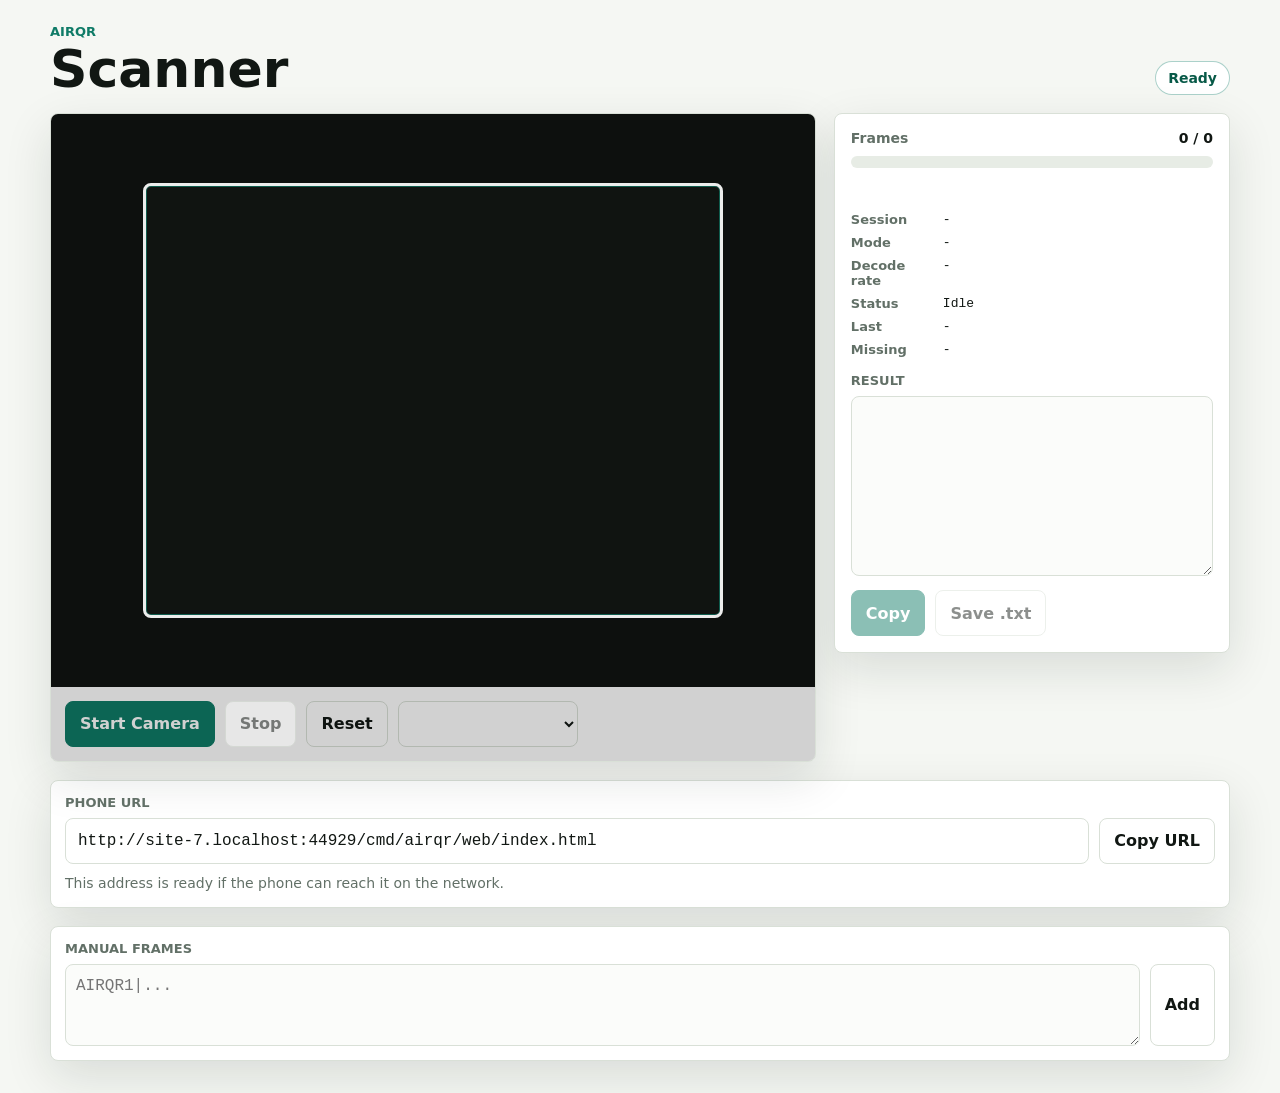
==== cmd/airqr/web/index.html @ cffbd346 "AirQR" ====
<!doctype html>
<html lang="en">
  <head>
    <meta charset="utf-8">
    <meta name="viewport" content="width=device-width, initial-scale=1, viewport-fit=cover">
    <meta name="theme-color" content="#0b0d0c">
    <meta name="mobile-web-app-capable" content="yes">
    <meta name="apple-mobile-web-app-capable" content="yes">
    <meta name="apple-mobile-web-app-status-bar-style" content="black-translucent">
    <meta name="apple-mobile-web-app-title" content="AirQR">
    <title>AirQR Scanner</title>
    <link rel="stylesheet" href="styles.css">
    <link rel="manifest" href="manifest.webmanifest">
    <link rel="apple-touch-icon" href="icons/icon-180.png">
  </head>
  <body>
    <main class="shell">
      <header class="topbar">
        <div>
          <p class="eyebrow">AirQR</p>
          <h1>Scanner</h1>
        </div>
        <div class="status-pill" id="supportStatus">Checking scanner</div>
      </header>

      <section class="scanner-grid">
        <div class="camera-panel">
          <div class="video-wrap">
            <video id="video" playsinline muted></video>
            <div class="scan-frame" aria-hidden="true"></div>
            <canvas id="canvas" hidden></canvas>
          </div>
          <div class="controls">
            <button id="startButton" type="button">Start Camera</button>
            <button id="stopButton" type="button" disabled>Stop</button>
            <button id="resetButton" type="button">Reset</button>
            <select id="cameraSelect" aria-label="Camera"></select>
          </div>
        </div>

        <aside class="transfer-panel">
          <div class="metric-row">
            <span>Frames</span>
            <strong id="frameCount">0 / 0</strong>
          </div>
          <div class="progress" aria-hidden="true">
            <div id="progressBar"></div>
          </div>
          <div id="frameDots" class="frame-dots" aria-hidden="true"></div>

          <dl class="details">
            <div>
              <dt>Session</dt>
              <dd id="sessionValue">-</dd>
            </div>
            <div>
              <dt>Mode</dt>
              <dd id="modeValue">-</dd>
            </div>
            <div>
              <dt>Decode rate</dt>
              <dd id="rateValue">-</dd>
            </div>
            <div>
              <dt>Status</dt>
              <dd id="statusText">Idle</dd>
            </div>
            <div>
              <dt>Last</dt>
              <dd id="lastFrameValue">-</dd>
            </div>
            <div>
              <dt>Missing</dt>
              <dd id="missingValue">-</dd>
            </div>
          </dl>

          <label class="result-label" for="resultText">Result</label>
          <textarea id="resultText" spellcheck="false" readonly></textarea>
          <div class="result-actions">
            <button id="copyButton" type="button" disabled>Copy</button>
            <button id="saveButton" type="button" disabled>Save .txt</button>
          </div>
        </aside>
      </section>

      <section class="phone-panel">
        <div>
          <label for="accessUrl">Phone URL</label>
          <input id="accessUrl" type="text" readonly>
        </div>
        <button id="copyUrlButton" type="button">Copy URL</button>
        <p id="networkHint">Localhost is ready for desktop testing.</p>
      </section>

      <section class="manual-panel">
        <label for="manualFrames">Manual frames</label>
        <div class="manual-row">
          <textarea id="manualFrames" spellcheck="false" placeholder="AIRQR1|..."></textarea>
          <button id="addManualButton" type="button">Add</button>
        </div>
      </section>
    </main>

    <script src="vendor/jsqr/jsQR.js"></script>
    <script src="vendor/pako/pako_inflate.min.js"></script>
    <script src="app.js" defer></script>
  </body>
</html>
---- cmd/airqr/web/styles.css ----
:root {
  color-scheme: light;
  --bg: #f5f7f3;
  --panel: #ffffff;
  --ink: #111713;
  --muted: #627067;
  --line: #d9e0d7;
  --accent: #0f7b67;
  --accent-strong: #075947;
  --amber: #c27a09;
  --bad: #b3261e;
  --shadow: 0 16px 48px rgba(19, 31, 24, 0.12);
}

html {
  -webkit-text-size-adjust: 100%;
}

* {
  box-sizing: border-box;
}

body {
  margin: 0;
  min-height: 100svh;
  background: var(--bg);
  color: var(--ink);
  font-family: Inter, ui-sans-serif, system-ui, -apple-system, BlinkMacSystemFont, "Segoe UI", sans-serif;
  padding:
    env(safe-area-inset-top)
    env(safe-area-inset-right)
    env(safe-area-inset-bottom)
    env(safe-area-inset-left);
  overscroll-behavior-y: contain;
}

button,
select,
textarea,
input {
  font: inherit;
}

button,
select,
input {
  min-height: 46px;
  border: 1px solid var(--line);
  border-radius: 8px;
  background: #ffffff;
  color: var(--ink);
  font-size: 16px;
}

button {
  padding: 0 14px;
  font-weight: 700;
  cursor: pointer;
}

button:disabled {
  cursor: not-allowed;
  opacity: 0.48;
}

button:not(:disabled):hover {
  border-color: var(--accent);
}

button#startButton,
button#copyButton {
  background: var(--accent);
  border-color: var(--accent);
  color: #ffffff;
}

button#startButton:not(:disabled):hover,
button#copyButton:not(:disabled):hover {
  background: var(--accent-strong);
}

select {
  padding: 0 12px;
  min-width: 180px;
}

input {
  width: 100%;
  min-width: 0;
  padding: 0 12px;
  font-family: ui-monospace, SFMono-Regular, Menlo, Consolas, monospace;
}

.shell {
  width: min(1180px, calc(100vw - 32px));
  margin: 0 auto;
  padding: 24px 0 32px;
}

.topbar {
  display: flex;
  align-items: end;
  justify-content: space-between;
  gap: 16px;
  margin-bottom: 18px;
}

.eyebrow {
  margin: 0 0 4px;
  color: var(--accent);
  font-size: 13px;
  font-weight: 800;
  letter-spacing: 0;
  text-transform: uppercase;
}

h1 {
  margin: 0;
  font-size: 52px;
  line-height: 1;
  letter-spacing: 0;
}

.status-pill {
  max-width: 45vw;
  padding: 8px 12px;
  border: 1px solid var(--line);
  border-radius: 999px;
  background: #ffffff;
  color: var(--muted);
  font-size: 14px;
  font-weight: 700;
  overflow-wrap: anywhere;
}

.status-pill.ready {
  color: var(--accent-strong);
  border-color: rgba(15, 123, 103, 0.35);
}

.status-pill.warn {
  color: var(--amber);
  border-color: rgba(194, 122, 9, 0.35);
}

.scanner-grid {
  display: grid;
  grid-template-columns: minmax(0, 1.45fr) minmax(340px, 0.75fr);
  gap: 18px;
  align-items: start;
}

.camera-panel,
.transfer-panel,
.phone-panel,
.manual-panel {
  background: var(--panel);
  border: 1px solid var(--line);
  border-radius: 8px;
  box-shadow: var(--shadow);
}

.camera-panel {
  overflow: hidden;
}

.video-wrap {
  position: relative;
  aspect-ratio: 4 / 3;
  min-height: 320px;
  max-height: 650px;
  background: #101411;
}

video {
  width: 100%;
  height: 100%;
  object-fit: cover;
  display: block;
}

.scan-frame {
  position: absolute;
  inset: 12%;
  border: 3px solid rgba(255, 255, 255, 0.92);
  border-radius: 8px;
  box-shadow:
    0 0 0 999px rgba(0, 0, 0, 0.18),
    inset 0 0 0 1px rgba(15, 123, 103, 0.7);
  pointer-events: none;
}

.controls,
.result-actions {
  display: flex;
  flex-wrap: wrap;
  gap: 10px;
  padding: 14px;
}

.transfer-panel {
  padding: 16px;
}

.metric-row {
  display: flex;
  justify-content: space-between;
  gap: 12px;
  color: var(--muted);
  font-size: 14px;
  font-weight: 700;
}

.metric-row strong {
  color: var(--ink);
}

.progress {
  height: 12px;
  margin: 10px 0 12px;
  background: #e7ece5;
  border-radius: 999px;
  overflow: hidden;
}

#progressBar {
  width: 0;
  height: 100%;
  background: var(--accent);
  transition: width 120ms ease;
}

.frame-dots {
  display: grid;
  grid-template-columns: repeat(auto-fill, minmax(10px, 1fr));
  gap: 5px;
  min-height: 16px;
  margin-bottom: 16px;
}

.frame-dots span {
  height: 10px;
  border-radius: 3px;
  background: #dfe6dc;
}

.frame-dots span.seen {
  background: var(--accent);
}

.details {
  display: grid;
  gap: 8px;
  margin: 0 0 16px;
}

.details div {
  display: grid;
  grid-template-columns: 80px minmax(0, 1fr);
  gap: 12px;
}

dt {
  color: var(--muted);
  font-size: 13px;
  font-weight: 800;
}

dd {
  margin: 0;
  min-width: 0;
  overflow-wrap: anywhere;
  font-family: ui-monospace, SFMono-Regular, Menlo, Consolas, monospace;
  font-size: 13px;
}

.result-label,
.phone-panel label,
.manual-panel label {
  display: block;
  margin-bottom: 8px;
  color: var(--muted);
  font-size: 13px;
  font-weight: 800;
  text-transform: uppercase;
}

textarea {
  width: 100%;
  resize: vertical;
  border: 1px solid var(--line);
  border-radius: 8px;
  background: #fbfcfa;
  color: var(--ink);
  font-family: ui-monospace, SFMono-Regular, Menlo, Consolas, monospace;
  font-size: 16px;
  line-height: 1.45;
}

#resultText {
  min-height: 180px;
  padding: 12px;
}

.result-actions {
  padding: 10px 0 0;
}

.manual-panel {
  margin-top: 18px;
  padding: 14px;
}

.phone-panel {
  display: grid;
  grid-template-columns: minmax(0, 1fr) auto;
  gap: 10px;
  align-items: end;
  margin-top: 18px;
  padding: 14px;
}

.phone-panel p {
  grid-column: 1 / -1;
  margin: 0;
  color: var(--muted);
  font-size: 14px;
  line-height: 1.35;
}

.manual-row {
  display: grid;
  grid-template-columns: minmax(0, 1fr) auto;
  gap: 10px;
}

#manualFrames {
  min-height: 82px;
  padding: 10px;
}

@media (max-width: 880px) {
  .shell {
    width: min(100vw - 20px, 680px);
    padding-top: 12px;
    padding-bottom: 20px;
  }

  .topbar {
    align-items: start;
    flex-direction: column;
    gap: 10px;
    margin-bottom: 12px;
  }

  h1 {
    font-size: 40px;
  }

  .status-pill {
    max-width: 100%;
  }

  .scanner-grid {
    grid-template-columns: 1fr;
  }

  .video-wrap {
    min-height: auto;
    aspect-ratio: 3 / 4;
    max-height: 56svh;
  }

  .scan-frame {
    inset: 5%;
    border-width: 2px;
  }

  .controls,
  .result-actions {
    display: grid;
    grid-template-columns: repeat(2, minmax(0, 1fr));
    padding: 12px;
  }

  .controls select {
    grid-column: 1 / -1;
    width: 100%;
  }

  .transfer-panel {
    padding: 14px;
  }

  .details div {
    grid-template-columns: 68px minmax(0, 1fr);
  }

  #resultText {
    min-height: 160px;
  }

  .phone-panel,
  .manual-row {
    grid-template-columns: 1fr;
  }

  .phone-panel button {
    width: 100%;
  }

  select,
  button {
    flex: 1 1 130px;
  }
}
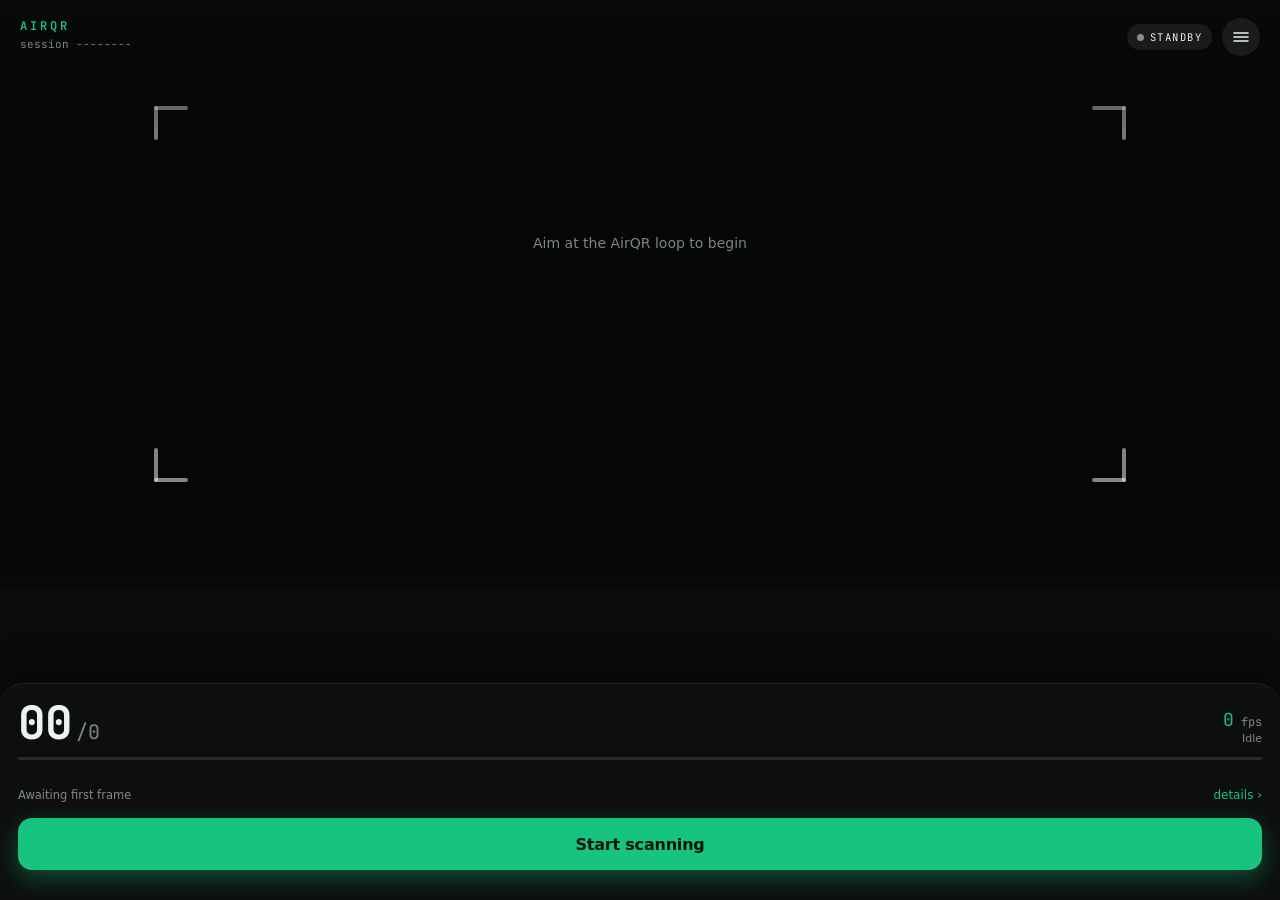
==== commit b80959de: "Redesign scanner receiver UI to the "Signal" spec Reskin the PWA receiver into the dark, instrument-" ====
--- a/cmd/airqr/web/index.html
+++ b/cmd/airqr/web/index.html
@@ -2,104 +2,173 @@
 <html lang="en">
   <head>
     <meta charset="utf-8">
-    <meta name="viewport" content="width=device-width, initial-scale=1, viewport-fit=cover">
-    <meta name="theme-color" content="#0b0d0c">
+    <meta name="viewport" content="width=device-width, initial-scale=1, maximum-scale=1, viewport-fit=cover">
+    <meta name="theme-color" content="#0a0c0b">
     <meta name="mobile-web-app-capable" content="yes">
     <meta name="apple-mobile-web-app-capable" content="yes">
     <meta name="apple-mobile-web-app-status-bar-style" content="black-translucent">
     <meta name="apple-mobile-web-app-title" content="AirQR">
     <title>AirQR Scanner</title>
+    <link rel="preconnect" href="https://fonts.googleapis.com">
+    <link rel="preconnect" href="https://fonts.gstatic.com" crossorigin>
+    <link rel="stylesheet" href="https://fonts.googleapis.com/css2?family=JetBrains+Mono:wght@400;600;700&display=swap">
     <link rel="stylesheet" href="styles.css">
     <link rel="manifest" href="manifest.webmanifest">
     <link rel="apple-touch-icon" href="icons/icon-180.png">
   </head>
   <body>
-    <main class="shell">
-      <header class="topbar">
-        <div>
-          <p class="eyebrow">AirQR</p>
-          <h1>Scanner</h1>
+    <main id="app" class="signal" data-phase="idle">
+      <!-- Camera viewport: full-bleed live feed with scanning reticle -->
+      <div class="viewport">
+        <video id="video" playsinline muted></video>
+        <canvas id="canvas" hidden></canvas>
+        <div class="reticle" aria-hidden="true">
+          <span class="tl"></span>
+          <span class="tr"></span>
+          <span class="bl"></span>
+          <span class="br"></span>
         </div>
-        <div class="status-pill" id="supportStatus">Checking scanner</div>
+        <div class="scan-sheen" aria-hidden="true"></div>
+        <div class="vp-fade vp-fade--top" aria-hidden="true"></div>
+        <div class="vp-fade vp-fade--bottom" aria-hidden="true"></div>
+        <p class="aim-hint">Aim at the AirQR loop to begin</p>
+      </div>
+
+      <!-- Header overlaid on the camera -->
+      <header class="hud-header">
+        <div class="brand">
+          <div class="wordmark">AIRQR</div>
+          <div class="session">session <span id="sessionValue">--------</span></div>
+        </div>
+        <div class="header-right">
+          <div class="status-pill" id="phasePill">
+            <span class="dot" aria-hidden="true"></span>
+            <span class="pill-label" id="phaseLabel">STANDBY</span>
+          </div>
+          <button id="menuButton" class="icon-btn" type="button" aria-label="Settings">
+            <svg width="20" height="20" viewBox="0 0 20 20" fill="none" stroke="#eef2f0" stroke-width="1.6" stroke-linecap="round">
+              <path d="M3 6h14M3 10h14M3 14h14" />
+            </svg>
+          </button>
+        </div>
       </header>
 
-      <section class="scanner-grid">
-        <div class="camera-panel">
-          <div class="video-wrap">
-            <video id="video" playsinline muted></video>
-            <div class="scan-frame" aria-hidden="true"></div>
-            <canvas id="canvas" hidden></canvas>
+      <!-- Docked HUD: capture progress -->
+      <section class="hud">
+        <div class="hud-top">
+          <div class="counter">
+            <span class="count" id="frameCount">00</span>
+            <span class="total">/<span id="frameTotal">0</span></span>
           </div>
-          <div class="controls">
-            <button id="startButton" type="button">Start Camera</button>
-            <button id="stopButton" type="button" disabled>Stop</button>
-            <button id="resetButton" type="button">Reset</button>
-            <select id="cameraSelect" aria-label="Camera"></select>
+          <div class="rate-block">
+            <div class="rate"><span id="rateValue">0</span><span class="fps"> fps</span></div>
+            <div class="rate-status" id="statusText">Idle</div>
           </div>
         </div>
 
-        <aside class="transfer-panel">
-          <div class="metric-row">
-            <span>Frames</span>
-            <strong id="frameCount">0 / 0</strong>
-          </div>
-          <div class="progress" aria-hidden="true">
-            <div id="progressBar"></div>
-          </div>
-          <div id="frameDots" class="frame-dots" aria-hidden="true"></div>
+        <div class="progress" aria-hidden="true">
+          <div id="progressBar"></div>
+        </div>
 
-          <dl class="details">
-            <div>
-              <dt>Session</dt>
-              <dd id="sessionValue">-</dd>
+        <div id="frameDots" class="frame-grid" aria-hidden="true"></div>
+
+        <div class="missing-line">
+          <span id="remainingText">Awaiting first frame</span>
+          <button id="detailsButton" class="link-btn" type="button">details ›</button>
+        </div>
+
+        <div class="primary-slot">
+          <button id="startButton" class="btn-primary" type="button">Start scanning</button>
+          <button id="stopButton" class="btn-ghost" type="button" disabled>Pause</button>
+        </div>
+      </section>
+
+      <!-- Result sheet (Complete state) -->
+      <div id="resultSheet" class="sheet-backdrop sheet-backdrop--solid" hidden>
+        <div class="sheet sheet--result">
+          <div class="result-head">
+            <div class="check-circle" aria-hidden="true">
+              <svg width="18" height="18" viewBox="0 0 18 18" fill="none" stroke="#06140d" stroke-width="2.4" stroke-linecap="round" stroke-linejoin="round">
+                <path d="M3.5 9.5l3.5 3.5 7-8" />
+              </svg>
             </div>
             <div>
-              <dt>Mode</dt>
-              <dd id="modeValue">-</dd>
+              <div class="sheet-title">Transfer complete</div>
+              <div class="result-sub" id="resultSubtitle">— frames · gzip / jsQR</div>
             </div>
-            <div>
-              <dt>Decode rate</dt>
-              <dd id="rateValue">-</dd>
+          </div>
+          <div class="result-box">
+            <textarea id="resultText" spellcheck="false" readonly></textarea>
+          </div>
+          <div class="result-actions">
+            <button id="copyButton" class="btn-primary" type="button" disabled>Copy text</button>
+            <button id="saveButton" class="btn-ghost" type="button" disabled>Save .txt</button>
+          </div>
+          <button id="scanAnotherButton" class="link-btn link-btn--muted link-btn--block" type="button">Scan another transfer</button>
+        </div>
+      </div>
+
+      <!-- Settings sheet -->
+      <div id="settingsSheet" class="sheet-backdrop" hidden>
+        <div class="sheet">
+          <div class="grab-handle" aria-hidden="true"></div>
+          <div class="sheet-bar">
+            <span class="sheet-title">Settings</span>
+            <button class="icon-btn icon-btn--sm sheet-close" type="button" aria-label="Close">
+              <svg width="14" height="14" viewBox="0 0 14 14" fill="none" stroke="rgba(225,235,231,0.55)" stroke-width="1.8" stroke-linecap="round"><path d="M3 3l8 8M11 3l-8 8" /></svg>
+            </button>
+          </div>
+
+          <div class="field">
+            <div class="field-label">Camera</div>
+            <select id="cameraSelect" class="field-row" aria-label="Camera"></select>
+          </div>
+
+          <div class="field">
+            <div class="field-label">Phone URL</div>
+            <div class="field-row field-row--split">
+              <input id="accessUrl" type="text" readonly>
+              <button id="copyUrlButton" class="link-btn" type="button">Copy</button>
             </div>
-            <div>
-              <dt>Status</dt>
-              <dd id="statusText">Idle</dd>
-            </div>
-            <div>
-              <dt>Last</dt>
-              <dd id="lastFrameValue">-</dd>
-            </div>
-            <div>
-              <dt>Missing</dt>
-              <dd id="missingValue">-</dd>
-            </div>
+            <p id="networkHint" class="field-hint">Localhost is ready for desktop testing.</p>
+          </div>
+
+          <div class="field">
+            <div class="field-label">Manual frames</div>
+            <textarea id="manualFrames" class="field-area" spellcheck="false" placeholder="AIRQR1|…"></textarea>
+            <button id="addManualButton" class="btn-ghost btn-ghost--sm" type="button">Add frames</button>
+          </div>
+
+          <button id="resetButton" class="btn-ghost btn-ghost--full" type="button">Reset session</button>
+        </div>
+      </div>
+
+      <!-- Details sheet -->
+      <div id="detailsSheet" class="sheet-backdrop" hidden>
+        <div class="sheet">
+          <div class="grab-handle" aria-hidden="true"></div>
+          <div class="sheet-bar">
+            <span class="sheet-title">Transfer detail</span>
+            <button class="icon-btn icon-btn--sm sheet-close" type="button" aria-label="Close">
+              <svg width="14" height="14" viewBox="0 0 14 14" fill="none" stroke="rgba(225,235,231,0.55)" stroke-width="1.8" stroke-linecap="round"><path d="M3 3l8 8M11 3l-8 8" /></svg>
+            </button>
+          </div>
+          <dl class="stat-list">
+            <div class="stat-row"><dt>Session</dt><dd id="detailSession">—</dd></div>
+            <div class="stat-row"><dt>Mode</dt><dd id="modeValue">—</dd></div>
+            <div class="stat-row"><dt>Decode rate</dt><dd id="detailRate">—</dd></div>
+            <div class="stat-row"><dt>Status</dt><dd id="detailStatus">—</dd></div>
+            <div class="stat-row"><dt>Last frame</dt><dd id="lastFrameValue">—</dd></div>
           </dl>
+          <div class="field" style="margin-top:14px">
+            <div class="field-label">Missing</div>
+            <div id="missingValue" class="missing-block">—</div>
+          </div>
+        </div>
+      </div>
 
-          <label class="result-label" for="resultText">Result</label>
-          <textarea id="resultText" spellcheck="false" readonly></textarea>
-          <div class="result-actions">
-            <button id="copyButton" type="button" disabled>Copy</button>
-            <button id="saveButton" type="button" disabled>Save .txt</button>
-          </div>
-        </aside>
-      </section>
-
-      <section class="phone-panel">
-        <div>
-          <label for="accessUrl">Phone URL</label>
-          <input id="accessUrl" type="text" readonly>
-        </div>
-        <button id="copyUrlButton" type="button">Copy URL</button>
-        <p id="networkHint">Localhost is ready for desktop testing.</p>
-      </section>
-
-      <section class="manual-panel">
-        <label for="manualFrames">Manual frames</label>
-        <div class="manual-row">
-          <textarea id="manualFrames" spellcheck="false" placeholder="AIRQR1|..."></textarea>
-          <button id="addManualButton" type="button">Add</button>
-        </div>
-      </section>
+      <!-- Kept for the decode pipeline; not shown in the Signal UI. -->
+      <div id="supportStatus" class="sr-only">Checking scanner</div>
     </main>
 
     <script src="vendor/jsqr/jsQR.js"></script>
--- a/cmd/airqr/web/styles.css
+++ b/cmd/airqr/web/styles.css
@@ -1,175 +1,80 @@
 :root {
-  color-scheme: light;
-  --bg: #f5f7f3;
-  --panel: #ffffff;
-  --ink: #111713;
-  --muted: #627067;
-  --line: #d9e0d7;
-  --accent: #0f7b67;
-  --accent-strong: #075947;
-  --amber: #c27a09;
-  --bad: #b3261e;
-  --shadow: 0 16px 48px rgba(19, 31, 24, 0.12);
+  color-scheme: dark;
+  --bg: #0a0c0b;
+  --hud: #0d0f0e;
+  --sheet: #0e1110;
+  --result-bg: #070908;
+  --accent: #16c47f;
+  --accent-dim: rgba(22, 196, 127, 0.25);
+  --on-accent: #06140d;
+  --text: #eef2f0;
+  --muted: rgba(225, 235, 231, 0.55);
+  --faint: rgba(225, 235, 231, 0.22);
+  --cell-empty: rgba(255, 255, 255, 0.05);
+  --glass: rgba(255, 255, 255, 0.08);
+  --mono: "JetBrains Mono", ui-monospace, "SF Mono", monospace;
+  --sans: -apple-system, system-ui, "Segoe UI", sans-serif;
+}
+
+* {
+  box-sizing: border-box;
 }
 
 html {
   -webkit-text-size-adjust: 100%;
 }
 
-* {
-  box-sizing: border-box;
-}
-
 body {
   margin: 0;
-  min-height: 100svh;
   background: var(--bg);
-  color: var(--ink);
-  font-family: Inter, ui-sans-serif, system-ui, -apple-system, BlinkMacSystemFont, "Segoe UI", sans-serif;
-  padding:
-    env(safe-area-inset-top)
-    env(safe-area-inset-right)
-    env(safe-area-inset-bottom)
-    env(safe-area-inset-left);
-  overscroll-behavior-y: contain;
-}
-
-button,
-select,
-textarea,
-input {
+  color: var(--text);
+  font-family: var(--sans);
+  overscroll-behavior: none;
+}
+
+.sr-only {
+  position: absolute;
+  width: 1px;
+  height: 1px;
+  margin: -1px;
+  padding: 0;
+  border: 0;
+  overflow: hidden;
+  clip: rect(0 0 0 0);
+  white-space: nowrap;
+}
+
+button {
   font: inherit;
-}
-
-button,
-select,
-input {
-  min-height: 46px;
-  border: 1px solid var(--line);
-  border-radius: 8px;
-  background: #ffffff;
-  color: var(--ink);
-  font-size: 16px;
-}
-
-button {
-  padding: 0 14px;
-  font-weight: 700;
   cursor: pointer;
 }
 
 button:disabled {
   cursor: not-allowed;
-  opacity: 0.48;
-}
-
-button:not(:disabled):hover {
-  border-color: var(--accent);
-}
-
-button#startButton,
-button#copyButton {
-  background: var(--accent);
-  border-color: var(--accent);
-  color: #ffffff;
-}
-
-button#startButton:not(:disabled):hover,
-button#copyButton:not(:disabled):hover {
-  background: var(--accent-strong);
-}
-
-select {
-  padding: 0 12px;
-  min-width: 180px;
-}
-
-input {
-  width: 100%;
-  min-width: 0;
-  padding: 0 12px;
-  font-family: ui-monospace, SFMono-Regular, Menlo, Consolas, monospace;
-}
-
-.shell {
-  width: min(1180px, calc(100vw - 32px));
-  margin: 0 auto;
-  padding: 24px 0 32px;
-}
-
-.topbar {
-  display: flex;
-  align-items: end;
-  justify-content: space-between;
-  gap: 16px;
-  margin-bottom: 18px;
-}
-
-.eyebrow {
-  margin: 0 0 4px;
-  color: var(--accent);
-  font-size: 13px;
-  font-weight: 800;
-  letter-spacing: 0;
-  text-transform: uppercase;
-}
-
-h1 {
-  margin: 0;
-  font-size: 52px;
-  line-height: 1;
-  letter-spacing: 0;
-}
-
-.status-pill {
-  max-width: 45vw;
-  padding: 8px 12px;
-  border: 1px solid var(--line);
-  border-radius: 999px;
-  background: #ffffff;
-  color: var(--muted);
-  font-size: 14px;
-  font-weight: 700;
-  overflow-wrap: anywhere;
-}
-
-.status-pill.ready {
-  color: var(--accent-strong);
-  border-color: rgba(15, 123, 103, 0.35);
-}
-
-.status-pill.warn {
-  color: var(--amber);
-  border-color: rgba(194, 122, 9, 0.35);
-}
-
-.scanner-grid {
-  display: grid;
-  grid-template-columns: minmax(0, 1.45fr) minmax(340px, 0.75fr);
-  gap: 18px;
-  align-items: start;
-}
-
-.camera-panel,
-.transfer-panel,
-.phone-panel,
-.manual-panel {
-  background: var(--panel);
-  border: 1px solid var(--line);
-  border-radius: 8px;
-  box-shadow: var(--shadow);
-}
-
-.camera-panel {
+  opacity: 0.45;
+}
+
+/* ── Screen shell ─────────────────────────────────────────── */
+.signal {
+  position: fixed;
+  inset: 0;
+  background: var(--bg);
   overflow: hidden;
 }
 
-.video-wrap {
-  position: relative;
-  aspect-ratio: 4 / 3;
-  min-height: 320px;
-  max-height: 650px;
-  background: #101411;
+/* ── Camera viewport ──────────────────────────────────────── */
+.viewport {
+  position: absolute;
+  top: 0;
+  left: 0;
+  right: 0;
+  bottom: 312px;
+  overflow: hidden;
+  background: #050706;
+}
+
+.signal[data-phase="complete"] .viewport {
+  bottom: 0;
 }
 
 video {
@@ -179,238 +84,610 @@
   display: block;
 }
 
-.scan-frame {
-  position: absolute;
-  inset: 12%;
-  border: 3px solid rgba(255, 255, 255, 0.92);
-  border-radius: 8px;
-  box-shadow:
-    0 0 0 999px rgba(0, 0, 0, 0.18),
-    inset 0 0 0 1px rgba(15, 123, 103, 0.7);
+.vp-fade {
+  position: absolute;
+  left: 0;
+  right: 0;
   pointer-events: none;
 }
 
-.controls,
-.result-actions {
-  display: flex;
-  flex-wrap: wrap;
-  gap: 10px;
-  padding: 14px;
-}
-
-.transfer-panel {
-  padding: 16px;
-}
-
-.metric-row {
-  display: flex;
+.vp-fade--top {
+  top: 0;
+  height: 150px;
+  background: linear-gradient(180deg, rgba(8, 10, 9, 0.85) 0%, rgba(8, 10, 9, 0) 100%);
+}
+
+.vp-fade--bottom {
+  bottom: 0;
+  height: 80px;
+  background: linear-gradient(0deg, rgba(8, 10, 9, 0.92) 0%, rgba(8, 10, 9, 0) 100%);
+}
+
+/* corner reticle */
+.reticle {
+  position: absolute;
+  inset: 18% 12%;
+  pointer-events: none;
+}
+
+.reticle span {
+  position: absolute;
+  width: 34px;
+  height: 34px;
+}
+
+.reticle .tl { top: 0; left: 0; }
+.reticle .tr { top: 0; right: 0; }
+.reticle .bl { bottom: 0; left: 0; }
+.reticle .br { bottom: 0; right: 0; }
+
+.reticle span::before,
+.reticle span::after {
+  content: "";
+  position: absolute;
+  background: rgba(255, 255, 255, 0.5);
+  border-radius: 2px;
+}
+
+.reticle span::before { width: 34px; height: 4px; }
+.reticle span::after { width: 4px; height: 34px; }
+
+.tl::before, .tr::before { top: 0; }
+.bl::before, .br::before { bottom: 0; }
+.tl::before, .bl::before { left: 0; }
+.tr::before, .br::before { right: 0; }
+.tl::after, .tr::after { top: 0; }
+.bl::after, .br::after { bottom: 0; }
+.tl::after, .bl::after { left: 0; }
+.tr::after, .br::after { right: 0; }
+
+.signal[data-phase="scanning"] .reticle span::before,
+.signal[data-phase="scanning"] .reticle span::after {
+  background: var(--accent);
+  box-shadow: 0 0 12px var(--accent);
+}
+
+/* downward scan sheen, only while capturing */
+.scan-sheen {
+  position: absolute;
+  left: 0;
+  right: 0;
+  top: 0;
+  height: 38%;
+  opacity: 0;
+  pointer-events: none;
+  background: linear-gradient(180deg,
+    rgba(22, 196, 127, 0) 0%,
+    rgba(22, 196, 127, 0.13) 50%,
+    rgba(22, 196, 127, 0) 100%);
+}
+
+.signal[data-phase="scanning"] .scan-sheen {
+  opacity: 1;
+  animation: sigSheen 2.6s linear infinite;
+}
+
+@keyframes sigSheen {
+  0% { transform: translateY(-100%); }
+  100% { transform: translateY(280%); }
+}
+
+.aim-hint {
+  position: absolute;
+  top: 40%;
+  left: 0;
+  right: 0;
+  margin: 0;
+  text-align: center;
+  font-size: 14px;
+  color: var(--muted);
+  pointer-events: none;
+}
+
+.signal:not([data-phase="idle"]) .aim-hint {
+  display: none;
+}
+
+/* ── Header ───────────────────────────────────────────────── */
+.hud-header {
+  position: absolute;
+  top: calc(env(safe-area-inset-top) + 18px);
+  left: 20px;
+  right: 20px;
+  display: flex;
+  align-items: flex-start;
   justify-content: space-between;
   gap: 12px;
-  color: var(--muted);
+}
+
+.wordmark {
+  font-family: var(--mono);
+  font-size: 12px;
+  font-weight: 600;
+  letter-spacing: 3px;
+  color: var(--accent);
+}
+
+.session {
+  margin-top: 3px;
+  font-family: var(--mono);
+  font-size: 11px;
+  color: var(--muted);
+}
+
+.header-right {
+  display: flex;
+  align-items: center;
+  gap: 10px;
+}
+
+.status-pill {
+  display: flex;
+  align-items: center;
+  gap: 6px;
+  padding: 6px 10px;
+  border-radius: 999px;
+  background: var(--glass);
+  backdrop-filter: blur(8px);
+  -webkit-backdrop-filter: blur(8px);
+}
+
+.status-pill .dot {
+  width: 7px;
+  height: 7px;
+  border-radius: 999px;
+  background: var(--muted);
+}
+
+.signal[data-phase="scanning"] .status-pill .dot {
+  background: var(--accent);
+  box-shadow: 0 0 8px var(--accent);
+  animation: sigPulse 1.1s infinite;
+}
+
+.signal[data-phase="complete"] .status-pill .dot {
+  background: var(--accent);
+}
+
+@keyframes sigPulse {
+  0%, 100% { opacity: 1; }
+  50% { opacity: 0.35; }
+}
+
+.pill-label {
+  font-family: var(--mono);
+  font-size: 10.5px;
+  letter-spacing: 1.5px;
+  color: var(--text);
+}
+
+.icon-btn {
+  width: 38px;
+  height: 38px;
+  flex: none;
+  display: flex;
+  align-items: center;
+  justify-content: center;
+  padding: 0;
+  border: none;
+  border-radius: 999px;
+  background: var(--glass);
+  backdrop-filter: blur(8px);
+  -webkit-backdrop-filter: blur(8px);
+}
+
+.icon-btn--sm {
+  width: 30px;
+  height: 30px;
+}
+
+/* ── HUD panel ────────────────────────────────────────────── */
+.hud {
+  position: absolute;
+  left: 0;
+  right: 0;
+  bottom: 0;
+  padding: 18px 18px calc(30px + env(safe-area-inset-bottom));
+  background: var(--hud);
+  border-top: 1px solid rgba(255, 255, 255, 0.07);
+  border-radius: 24px 24px 0 0;
+  box-shadow: 0 -12px 34px rgba(0, 0, 0, 0.45);
+}
+
+.hud-top {
+  display: flex;
+  align-items: flex-end;
+  justify-content: space-between;
+  margin-bottom: 12px;
+}
+
+.counter {
+  display: flex;
+  align-items: baseline;
+  gap: 4px;
+}
+
+.count {
+  font-family: var(--mono);
+  font-size: 46px;
+  font-weight: 700;
+  line-height: 0.9;
+  letter-spacing: -1px;
+  font-variant-numeric: tabular-nums;
+  color: var(--text);
+}
+
+.total {
+  font-family: var(--mono);
+  font-size: 20px;
+  color: var(--muted);
+}
+
+.rate-block {
+  text-align: right;
+}
+
+.rate {
+  font-family: var(--mono);
+  font-size: 18px;
+  color: var(--accent);
+  font-variant-numeric: tabular-nums;
+}
+
+.rate .fps {
+  font-size: 12px;
+  color: var(--muted);
+}
+
+.rate-status {
+  margin-top: 1px;
+  font-size: 11px;
+  color: var(--muted);
+}
+
+.progress {
+  height: 3px;
+  border-radius: 3px;
+  background: rgba(255, 255, 255, 0.12);
+  overflow: hidden;
+  margin-bottom: 16px;
+}
+
+#progressBar {
+  height: 100%;
+  width: 0;
+  background: var(--accent);
+  box-shadow: 0 0 10px var(--accent);
+  transition: width 0.2s ease;
+}
+
+/* frame grid — NO transition on cells (re-renders many times/sec) */
+.frame-grid {
+  display: grid;
+  grid-template-columns: repeat(14, 1fr);
+  gap: 4px;
+}
+
+.frame-grid span {
+  aspect-ratio: 1;
+  border-radius: 2.5px;
+  background-color: var(--cell-empty);
+  border: 1px solid var(--faint);
+}
+
+.frame-grid span.seen {
+  background-color: var(--accent);
+  border: none;
+}
+
+.frame-grid span.last {
+  box-shadow: 0 0 0 1.5px var(--bg), 0 0 0 3px var(--accent), 0 0 8px var(--accent);
+}
+
+.missing-line {
+  display: flex;
+  align-items: center;
+  justify-content: space-between;
+  margin: 12px 0 16px;
+  font-size: 11.5px;
+  color: var(--muted);
+}
+
+/* ── Buttons ──────────────────────────────────────────────── */
+.btn-primary {
+  width: 100%;
+  height: 52px;
+  border: none;
+  border-radius: 14px;
+  background: var(--accent);
+  color: var(--on-accent);
+  font-family: var(--sans);
+  font-size: 16px;
+  font-weight: 650;
+  letter-spacing: -0.2px;
+  box-shadow: 0 8px 24px rgba(22, 196, 127, 0.35);
+}
+
+.btn-ghost {
+  width: 100%;
+  height: 52px;
+  border: 1px solid rgba(255, 255, 255, 0.16);
+  border-radius: 14px;
+  background: transparent;
+  color: var(--text);
+  font-family: var(--sans);
+  font-size: 15px;
+  font-weight: 600;
+}
+
+.btn-ghost--sm {
+  height: 44px;
+  margin-top: 10px;
   font-size: 14px;
-  font-weight: 700;
-}
-
-.metric-row strong {
-  color: var(--ink);
-}
-
-.progress {
-  height: 12px;
-  margin: 10px 0 12px;
-  background: #e7ece5;
+}
+
+.btn-ghost--full {
+  margin-top: 20px;
+}
+
+.link-btn {
+  padding: 0;
+  border: none;
+  background: none;
+  color: var(--accent);
+  font-family: var(--sans);
+  font-size: 12px;
+}
+
+.link-btn--muted {
+  color: var(--muted);
+}
+
+.link-btn--block {
+  display: block;
+  margin: 14px auto 0;
+}
+
+/* primary slot toggles start/pause by phase */
+.primary-slot #stopButton { display: none; }
+.signal[data-phase="scanning"] .primary-slot #startButton { display: none; }
+.signal[data-phase="scanning"] .primary-slot #stopButton { display: block; }
+
+/* ── Sheets (Settings / Details / Result) ─────────────────── */
+.sheet-backdrop {
+  position: absolute;
+  inset: 0;
+  z-index: 30;
+  background: rgba(8, 10, 9, 0.5);
+  backdrop-filter: blur(3px);
+  -webkit-backdrop-filter: blur(3px);
+}
+
+.sheet-backdrop--solid {
+  z-index: 40;
+  background: rgba(8, 10, 9, 0.55);
+}
+
+.sheet {
+  position: absolute;
+  left: 0;
+  right: 0;
+  bottom: 0;
+  padding: 14px 20px calc(32px + env(safe-area-inset-bottom));
+  background: var(--sheet);
+  border-top: 1px solid rgba(255, 255, 255, 0.08);
+  border-radius: 26px 26px 0 0;
+  animation: sigSlideUp 0.25s ease;
+}
+
+@keyframes sigSlideUp {
+  from { transform: translateY(40px); }
+  to { transform: translateY(0); }
+}
+
+.sheet--result {
+  padding: 22px 20px calc(30px + env(safe-area-inset-bottom));
+  border-radius: 26px 26px 0 0;
+  box-shadow: 0 -20px 60px rgba(0, 0, 0, 0.5);
+}
+
+.grab-handle {
+  width: 38px;
+  height: 4px;
+  margin: 0 auto 16px;
+  border-radius: 4px;
+  background: rgba(255, 255, 255, 0.18);
+}
+
+.sheet-bar {
+  display: flex;
+  align-items: center;
+  justify-content: space-between;
+  margin-bottom: 18px;
+}
+
+.sheet-title {
+  font-size: 17px;
+  font-weight: 650;
+  letter-spacing: -0.2px;
+}
+
+/* settings fields */
+.field {
+  margin-bottom: 18px;
+}
+
+.field-label {
+  margin-bottom: 7px;
+  font-size: 11px;
+  letter-spacing: 1px;
+  text-transform: uppercase;
+  color: var(--muted);
+}
+
+.field-row {
+  display: flex;
+  align-items: center;
+  justify-content: space-between;
+  width: 100%;
+  height: 46px;
+  padding: 0 14px;
+  border: none;
+  border-radius: 11px;
+  background: rgba(255, 255, 255, 0.06);
+  color: var(--text);
+  font-family: var(--sans);
+  font-size: 14px;
+}
+
+select.field-row {
+  appearance: none;
+  -webkit-appearance: none;
+}
+
+.field-row--split {
+  gap: 8px;
+}
+
+.field-row--split input {
+  flex: 1;
+  min-width: 0;
+  border: none;
+  background: transparent;
+  color: var(--text);
+  font-family: var(--mono);
+  font-size: 12px;
+  text-overflow: ellipsis;
+}
+
+.field-row--split input:focus {
+  outline: none;
+}
+
+.field-area {
+  width: 100%;
+  min-height: 70px;
+  padding: 12px 14px;
+  border: none;
+  border-radius: 11px;
+  background: rgba(255, 255, 255, 0.06);
+  color: var(--text);
+  font-family: var(--mono);
+  font-size: 12.5px;
+  line-height: 1.5;
+  resize: vertical;
+}
+
+.field-area:focus {
+  outline: 1px solid var(--accent-dim);
+}
+
+.field-hint {
+  margin: 8px 2px 0;
+  font-size: 11.5px;
+  line-height: 1.4;
+  color: var(--muted);
+}
+
+/* details stat list */
+.stat-list {
+  margin: 0;
+}
+
+.stat-row {
+  display: flex;
+  align-items: baseline;
+  justify-content: space-between;
+  padding: 7px 0;
+  border-bottom: 1px solid rgba(255, 255, 255, 0.06);
+}
+
+.stat-row dt {
+  font-size: 12px;
+  color: var(--muted);
+  letter-spacing: 0.2px;
+}
+
+.stat-row dd {
+  margin: 0;
+  font-family: var(--mono);
+  font-size: 13px;
+  color: var(--text);
+  text-align: right;
+  word-break: break-word;
+}
+
+.missing-block {
+  font-family: var(--mono);
+  font-size: 12.5px;
+  line-height: 1.7;
+  color: var(--text);
+  word-break: break-word;
+}
+
+/* result sheet */
+.result-head {
+  display: flex;
+  align-items: center;
+  gap: 11px;
+  margin-bottom: 16px;
+}
+
+.check-circle {
+  width: 34px;
+  height: 34px;
+  flex: none;
+  display: flex;
+  align-items: center;
+  justify-content: center;
   border-radius: 999px;
-  overflow: hidden;
-}
-
-#progressBar {
-  width: 0;
-  height: 100%;
   background: var(--accent);
-  transition: width 120ms ease;
-}
-
-.frame-dots {
-  display: grid;
-  grid-template-columns: repeat(auto-fill, minmax(10px, 1fr));
-  gap: 5px;
-  min-height: 16px;
-  margin-bottom: 16px;
-}
-
-.frame-dots span {
-  height: 10px;
-  border-radius: 3px;
-  background: #dfe6dc;
-}
-
-.frame-dots span.seen {
-  background: var(--accent);
-}
-
-.details {
-  display: grid;
-  gap: 8px;
-  margin: 0 0 16px;
-}
-
-.details div {
-  display: grid;
-  grid-template-columns: 80px minmax(0, 1fr);
-  gap: 12px;
-}
-
-dt {
-  color: var(--muted);
-  font-size: 13px;
-  font-weight: 800;
-}
-
-dd {
+  box-shadow: 0 0 18px var(--accent-dim);
+}
+
+.result-sub {
+  margin-top: 1px;
+  font-family: var(--mono);
+  font-size: 11px;
+  color: var(--muted);
+}
+
+.result-box {
+  background: var(--result-bg);
+  border: 1px solid rgba(255, 255, 255, 0.07);
+  border-radius: 12px;
+  padding: 14px;
+  max-height: 230px;
+  overflow: auto;
+}
+
+#resultText {
+  display: block;
+  width: 100%;
+  min-height: 60px;
   margin: 0;
-  min-width: 0;
-  overflow-wrap: anywhere;
-  font-family: ui-monospace, SFMono-Regular, Menlo, Consolas, monospace;
-  font-size: 13px;
-}
-
-.result-label,
-.phone-panel label,
-.manual-panel label {
-  display: block;
-  margin-bottom: 8px;
-  color: var(--muted);
-  font-size: 13px;
-  font-weight: 800;
-  text-transform: uppercase;
-}
-
-textarea {
-  width: 100%;
-  resize: vertical;
-  border: 1px solid var(--line);
-  border-radius: 8px;
-  background: #fbfcfa;
-  color: var(--ink);
-  font-family: ui-monospace, SFMono-Regular, Menlo, Consolas, monospace;
-  font-size: 16px;
-  line-height: 1.45;
-}
-
-#resultText {
-  min-height: 180px;
-  padding: 12px;
+  padding: 0;
+  border: none;
+  background: transparent;
+  resize: none;
+  color: #cfe9dd;
+  font-family: var(--mono);
+  font-size: 11.5px;
+  line-height: 1.65;
+  white-space: pre-wrap;
+}
+
+#resultText:focus {
+  outline: none;
 }
 
 .result-actions {
-  padding: 10px 0 0;
-}
-
-.manual-panel {
-  margin-top: 18px;
-  padding: 14px;
-}
-
-.phone-panel {
-  display: grid;
-  grid-template-columns: minmax(0, 1fr) auto;
+  display: flex;
   gap: 10px;
-  align-items: end;
-  margin-top: 18px;
-  padding: 14px;
-}
-
-.phone-panel p {
-  grid-column: 1 / -1;
-  margin: 0;
-  color: var(--muted);
-  font-size: 14px;
-  line-height: 1.35;
-}
-
-.manual-row {
-  display: grid;
-  grid-template-columns: minmax(0, 1fr) auto;
-  gap: 10px;
-}
-
-#manualFrames {
-  min-height: 82px;
-  padding: 10px;
-}
-
-@media (max-width: 880px) {
-  .shell {
-    width: min(100vw - 20px, 680px);
-    padding-top: 12px;
-    padding-bottom: 20px;
-  }
-
-  .topbar {
-    align-items: start;
-    flex-direction: column;
-    gap: 10px;
-    margin-bottom: 12px;
-  }
-
-  h1 {
-    font-size: 40px;
-  }
-
-  .status-pill {
-    max-width: 100%;
-  }
-
-  .scanner-grid {
-    grid-template-columns: 1fr;
-  }
-
-  .video-wrap {
-    min-height: auto;
-    aspect-ratio: 3 / 4;
-    max-height: 56svh;
-  }
-
-  .scan-frame {
-    inset: 5%;
-    border-width: 2px;
-  }
-
-  .controls,
-  .result-actions {
-    display: grid;
-    grid-template-columns: repeat(2, minmax(0, 1fr));
-    padding: 12px;
-  }
-
-  .controls select {
-    grid-column: 1 / -1;
-    width: 100%;
-  }
-
-  .transfer-panel {
-    padding: 14px;
-  }
-
-  .details div {
-    grid-template-columns: 68px minmax(0, 1fr);
-  }
-
-  #resultText {
-    min-height: 160px;
-  }
-
-  .phone-panel,
-  .manual-row {
-    grid-template-columns: 1fr;
-  }
-
-  .phone-panel button {
-    width: 100%;
-  }
-
-  select,
-  button {
-    flex: 1 1 130px;
-  }
-}
+  margin-top: 16px;
+}
+
+.result-actions .btn-primary,
+.result-actions .btn-ghost {
+  flex: 1;
+}
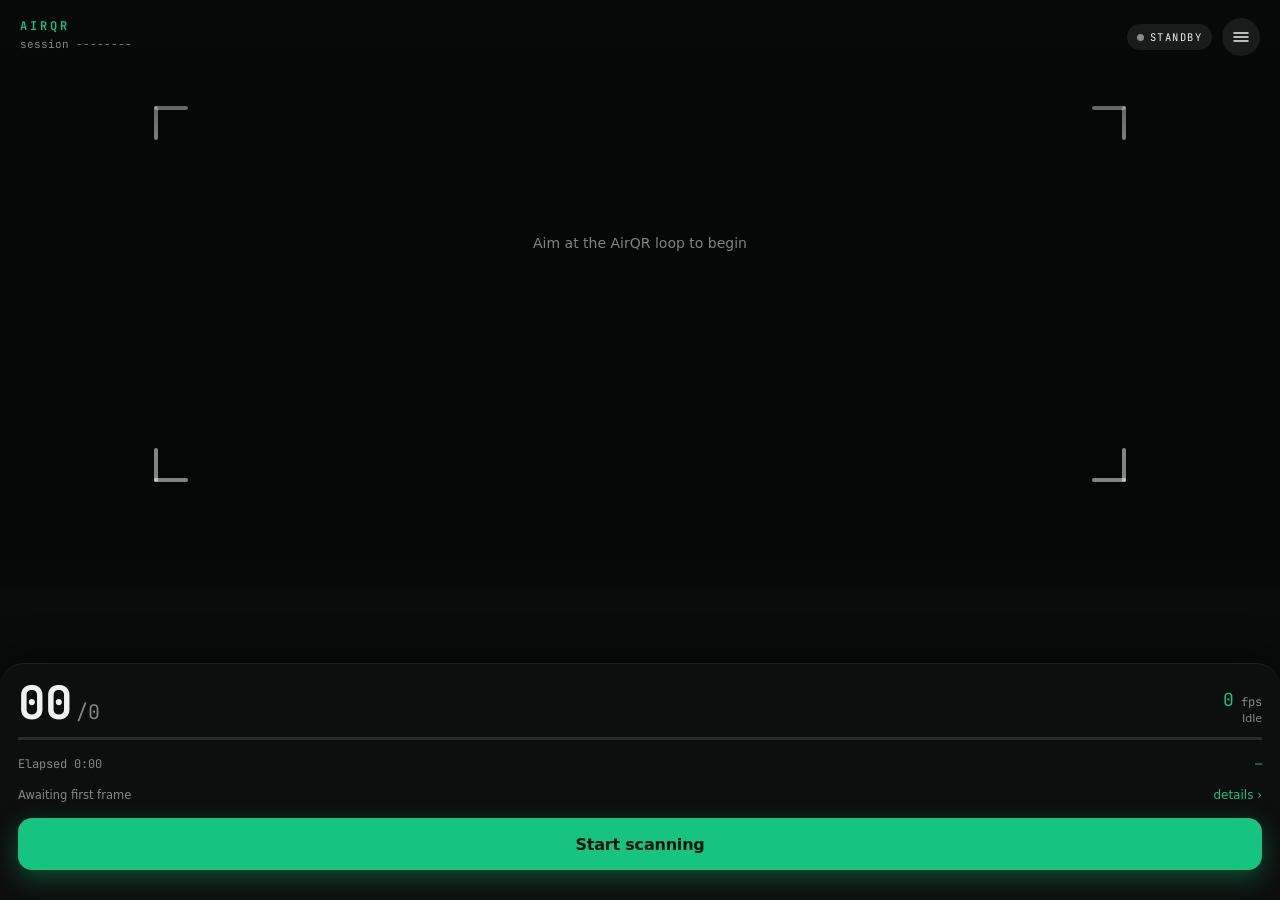
==== commit 493657e0: "Show elapsed time and adaptive ETA in the scanner Add an elapsed clock and an adaptive estimated-tim" ====
--- a/cmd/airqr/web/index.html
+++ b/cmd/airqr/web/index.html
@@ -14,6 +14,7 @@
     <link rel="stylesheet" href="https://fonts.googleapis.com/css2?family=JetBrains+Mono:wght@400;600;700&display=swap">
     <link rel="stylesheet" href="styles.css">
     <link rel="manifest" href="manifest.webmanifest">
+    <link rel="icon" type="image/png" href="icons/icon-192.png">
     <link rel="apple-touch-icon" href="icons/icon-180.png">
   </head>
   <body>
@@ -68,6 +69,11 @@
 
         <div class="progress" aria-hidden="true">
           <div id="progressBar"></div>
+        </div>
+
+        <div class="timing-line">
+          <span>Elapsed <span id="elapsedValue">0:00</span></span>
+          <span id="etaValue">—</span>
         </div>
 
         <div id="frameDots" class="frame-grid" aria-hidden="true"></div>
@@ -157,6 +163,8 @@
             <div class="stat-row"><dt>Session</dt><dd id="detailSession">—</dd></div>
             <div class="stat-row"><dt>Mode</dt><dd id="modeValue">—</dd></div>
             <div class="stat-row"><dt>Decode rate</dt><dd id="detailRate">—</dd></div>
+            <div class="stat-row"><dt>Elapsed</dt><dd id="detailElapsed">—</dd></div>
+            <div class="stat-row"><dt>Est. remaining</dt><dd id="detailEta">—</dd></div>
             <div class="stat-row"><dt>Status</dt><dd id="detailStatus">—</dd></div>
             <div class="stat-row"><dt>Last frame</dt><dd id="lastFrameValue">—</dd></div>
           </dl>
@@ -173,6 +181,7 @@
 
     <script src="vendor/jsqr/jsQR.js"></script>
     <script src="vendor/pako/pako_inflate.min.js"></script>
+    <script src="fountain.js" defer></script>
     <script src="app.js" defer></script>
   </body>
 </html>
--- a/cmd/airqr/web/styles.css
+++ b/cmd/airqr/web/styles.css
@@ -393,6 +393,21 @@
   color: var(--muted);
 }
 
+.timing-line {
+  display: flex;
+  align-items: baseline;
+  justify-content: space-between;
+  margin: 14px 0 4px;
+  font-family: var(--mono);
+  font-size: 12px;
+  font-variant-numeric: tabular-nums;
+  color: var(--muted);
+}
+
+.timing-line #etaValue {
+  color: var(--accent);
+}
+
 /* ── Buttons ──────────────────────────────────────────────── */
 .btn-primary {
   width: 100%;
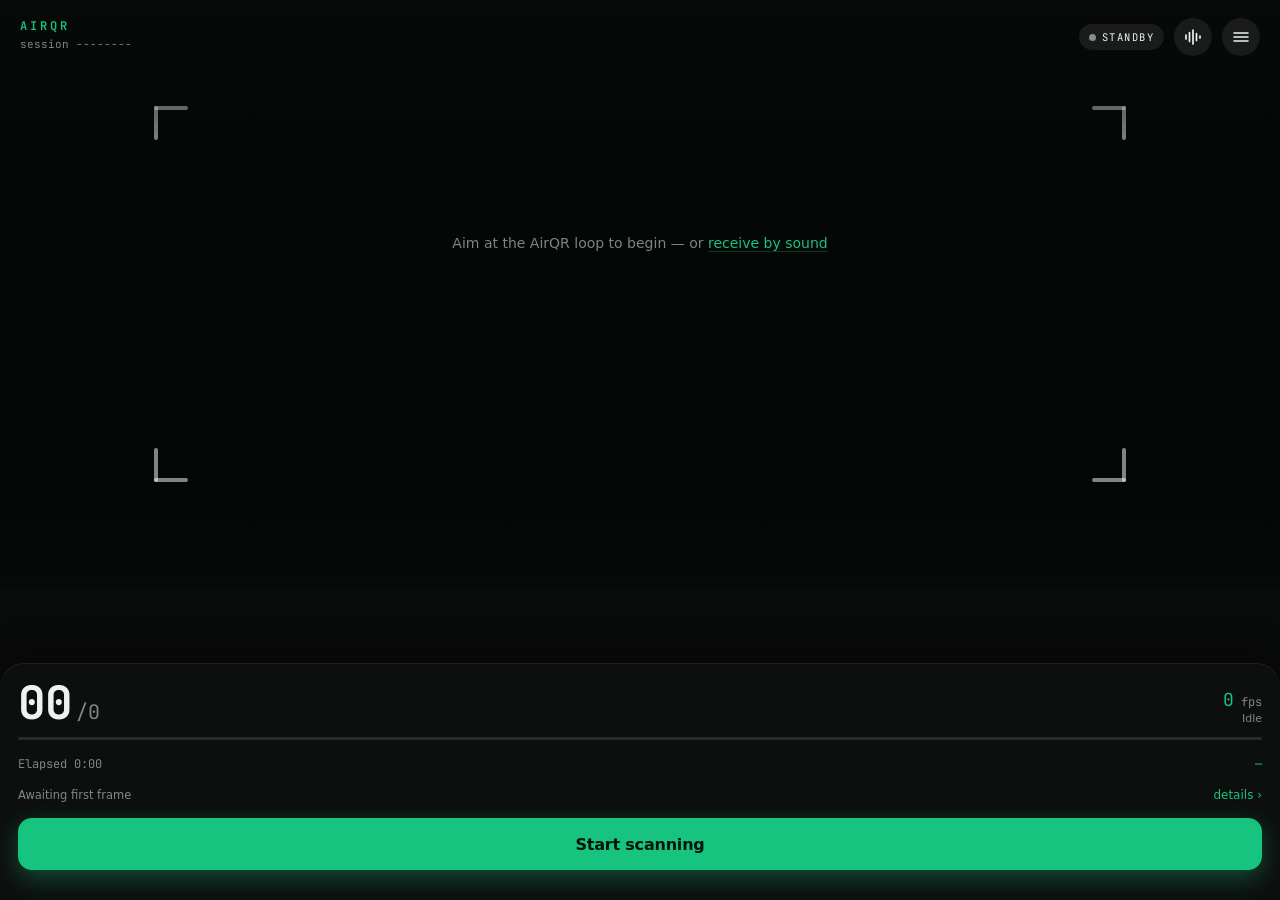
==== commit 4e6cf490: "Show the acoustic bands without needing a decode first The receiver kept its band map and band list " ====
--- a/cmd/airqr/web/index.html
+++ b/cmd/airqr/web/index.html
@@ -32,7 +32,7 @@
         <div class="scan-sheen" aria-hidden="true"></div>
         <div class="vp-fade vp-fade--top" aria-hidden="true"></div>
         <div class="vp-fade vp-fade--bottom" aria-hidden="true"></div>
-        <p class="aim-hint">Aim at the AirQR loop to begin</p>
+        <p class="aim-hint">Aim at the AirQR loop to begin — or <a href="audio.html">receive by sound</a></p>
       </div>
 
       <!-- Header overlaid on the camera -->
@@ -46,6 +46,11 @@
             <span class="dot" aria-hidden="true"></span>
             <span class="pill-label" id="phaseLabel">STANDBY</span>
           </div>
+          <a id="audioLink" class="icon-btn" href="audio.html" aria-label="Acoustic receiver" title="Decode a transfer sent as sound">
+            <svg width="20" height="20" viewBox="0 0 20 20" fill="none" stroke="#eef2f0" stroke-width="1.7" stroke-linecap="round">
+              <path d="M3 8v4M6.5 5.5v9M10 3v14M13.5 6.5v7M17 9v2" />
+            </svg>
+          </a>
           <button id="menuButton" class="icon-btn" type="button" aria-label="Settings">
             <svg width="20" height="20" viewBox="0 0 20 20" fill="none" stroke="#eef2f0" stroke-width="1.6" stroke-linecap="round">
               <path d="M3 6h14M3 10h14M3 14h14" />
@@ -145,6 +150,12 @@
             <button id="addManualButton" class="btn-ghost btn-ghost--sm" type="button">Add frames</button>
           </div>
 
+          <div class="field">
+            <div class="field-label">Sound</div>
+            <a class="btn-ghost btn-ghost--full" href="audio.html">Acoustic receiver</a>
+            <p class="field-hint">Decode a transfer sent by <code>airqr audio</code>.</p>
+          </div>
+
           <button id="resetButton" class="btn-ghost btn-ghost--full" type="button">Reset session</button>
         </div>
       </div>
--- a/cmd/airqr/web/styles.css
+++ b/cmd/airqr/web/styles.css
@@ -184,6 +184,13 @@
   pointer-events: none;
 }
 
+.aim-hint a {
+  color: var(--accent);
+  text-decoration: none;
+  border-bottom: 1px solid var(--accent-dim);
+  pointer-events: auto; /* the hint itself is click-through; this link is not */
+}
+
 .signal:not([data-phase="idle"]) .aim-hint {
   display: none;
 }
@@ -276,6 +283,13 @@
   -webkit-backdrop-filter: blur(8px);
 }
 
+/* The acoustic-receiver entry point is a link, not a button, so it needs the
+   text-decoration and colour reset the button got for free. */
+a.icon-btn {
+  text-decoration: none;
+  color: inherit;
+  cursor: pointer;
+}
 .icon-btn--sm {
   width: 30px;
   height: 30px;
